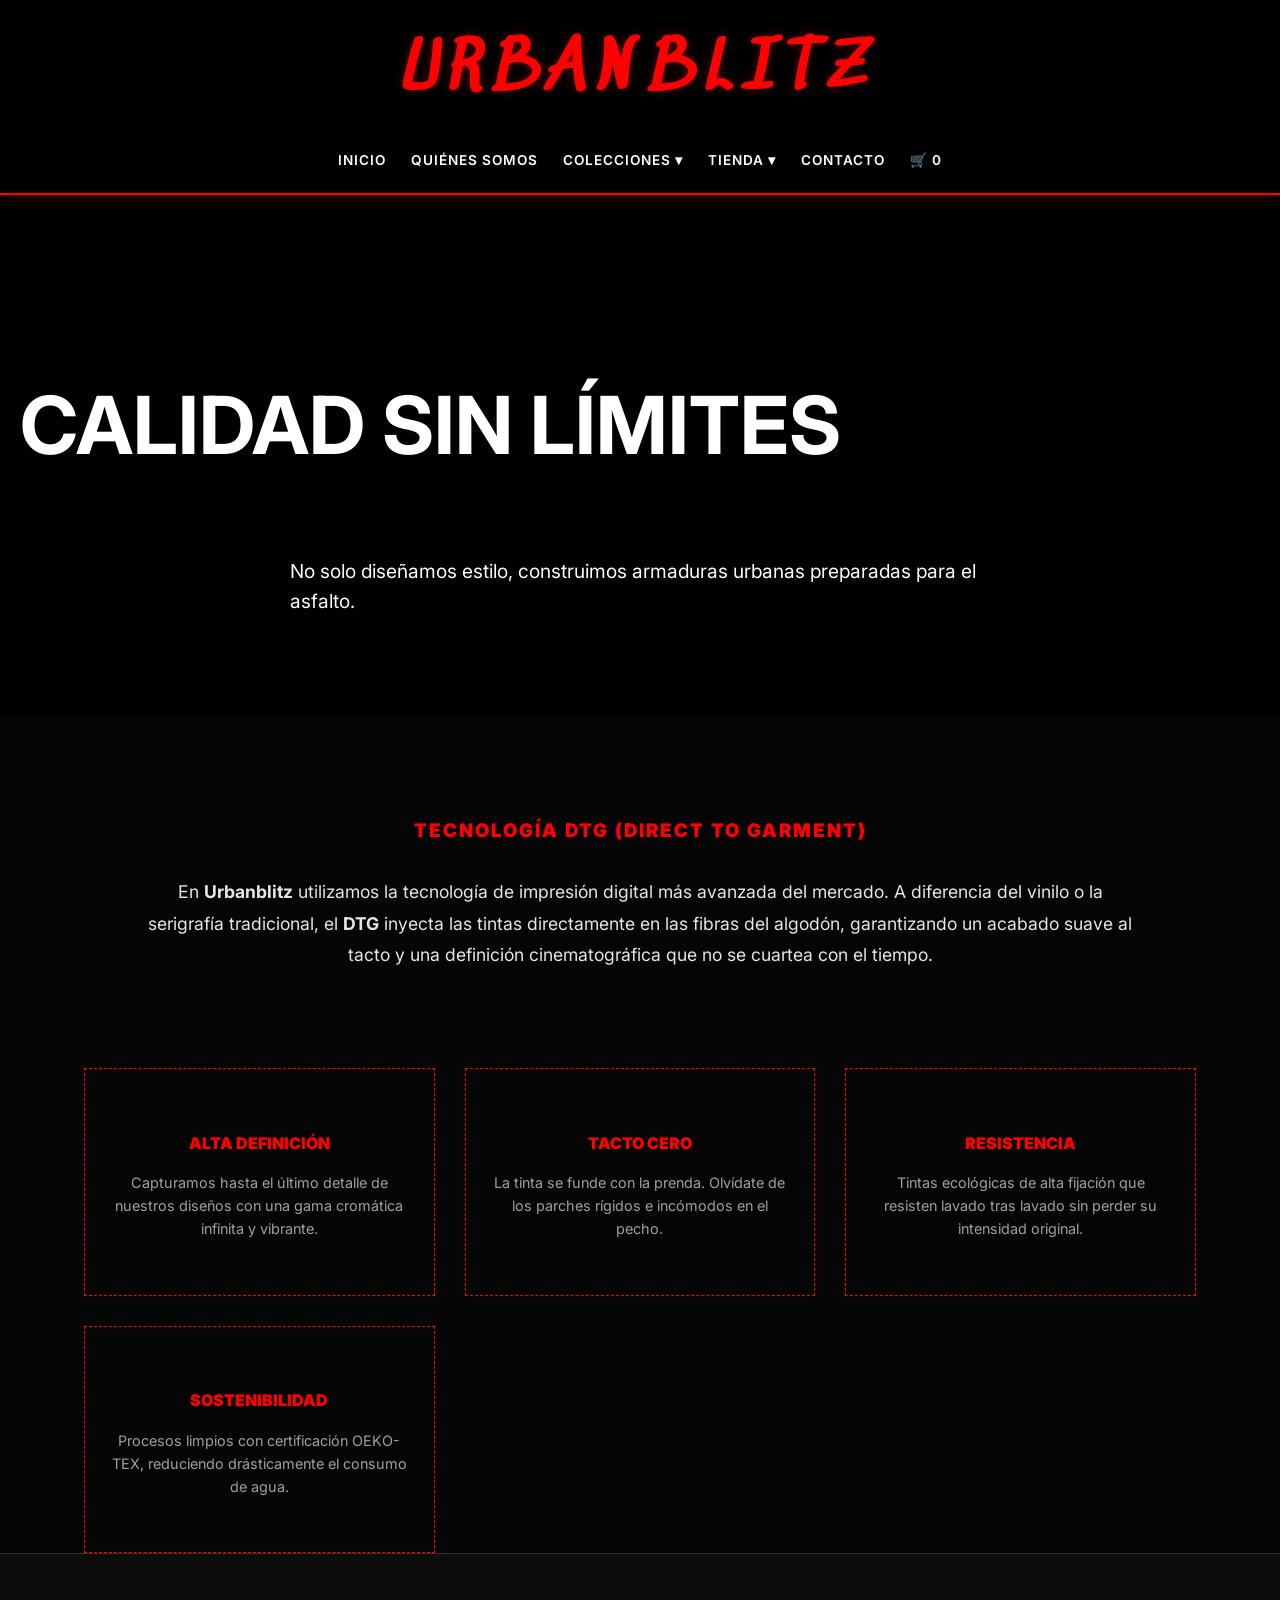
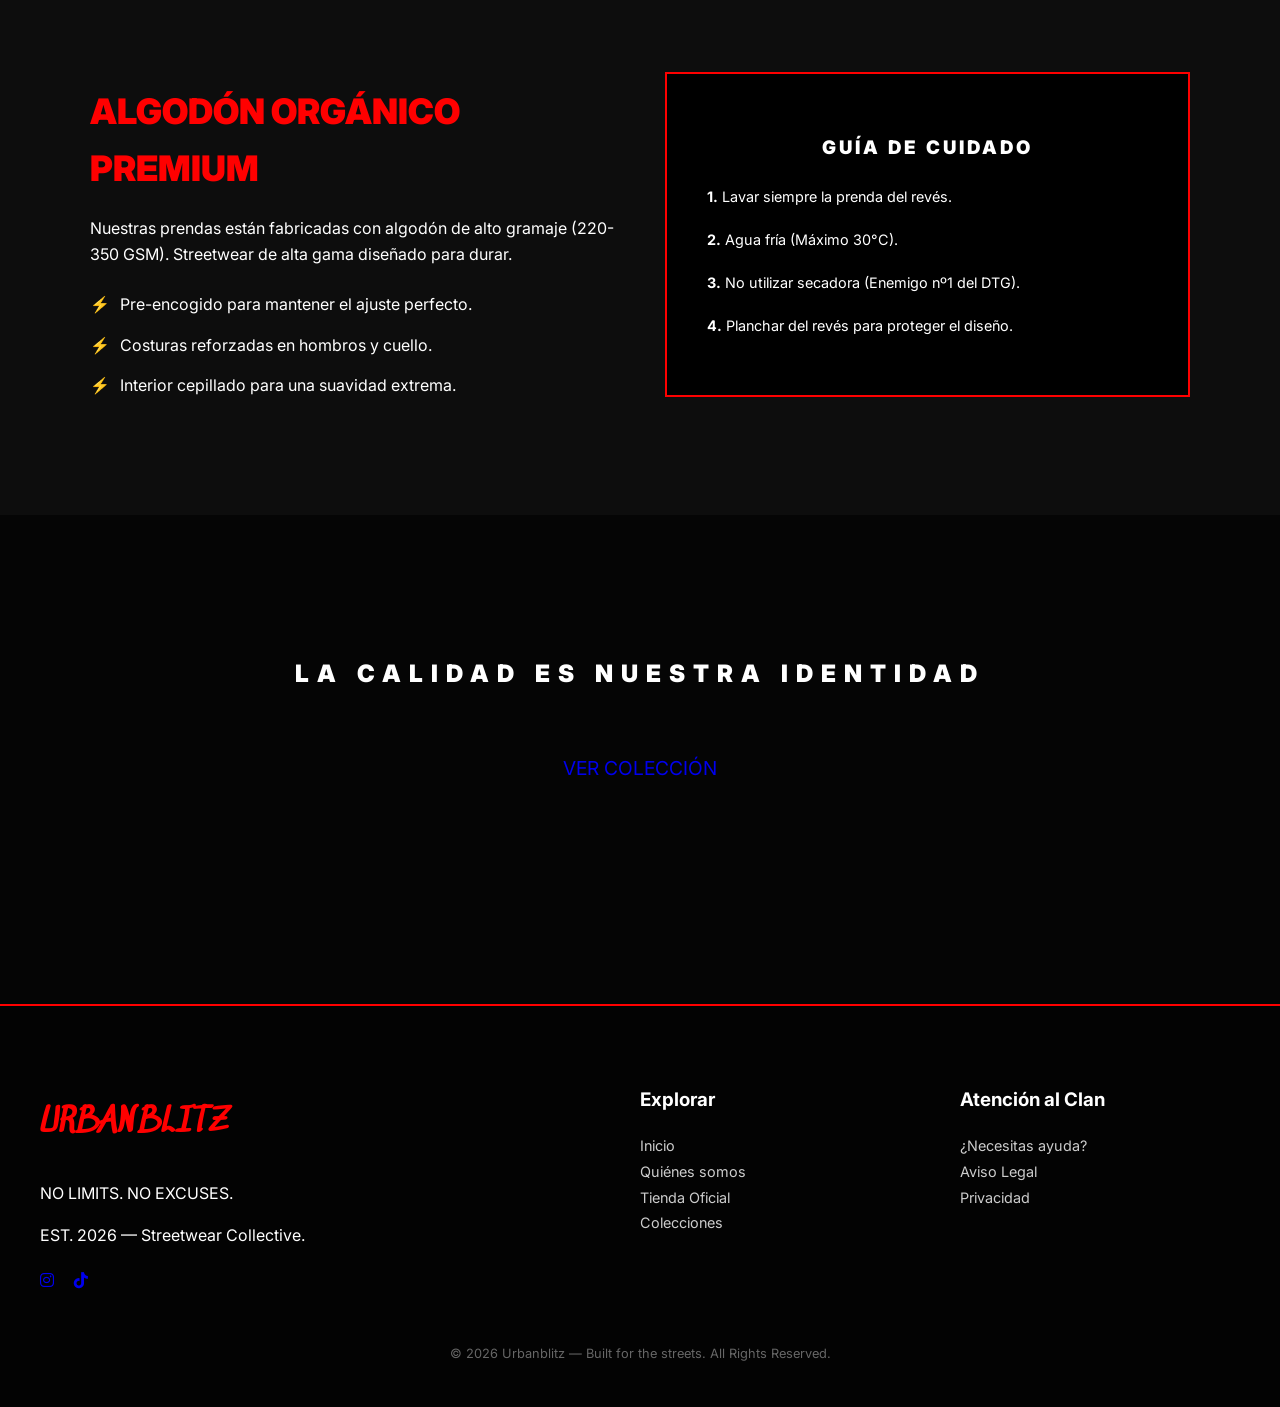
==== calidad.html @ f1d0e475 "first commit" ====
<!DOCTYPE html>
<html lang="es">
<head>
    <meta charset="UTF-8">
    <meta name="viewport" content="width=device-width, initial-scale=1.0">
    <title>Calidad DTG | Urbanblitz</title>
	<link rel="stylesheet" href="https://cdnjs.cloudflare.com/ajax/libs/font-awesome/6.0.0/css/all.min.css">
    <link rel="stylesheet" href="variables.css">
    <link rel="stylesheet" href="style.css">
    <link href="https://fonts.googleapis.com/css2?family=Inter:wght@400;600;900&family=Sedgwick+Ave&display=swap" rel="stylesheet">
</head>

<body>

    <header class="main-header">
        <nav class="nav-container">
            <h1 class="logo">URBANBLITZ</h1>
            <ul class="nav-list">
                <li><a href="index.html">Inicio</a></li>
                <li><a href="historia.html">Quiénes somos</a></li>
                <li class="dropdown">
                    <a href="#">Colecciones ▾</a>
                    <ul class="dropdown-menu">
                        <li><a href="limited-hoodies.html">Sudaderas Edición Limitada</a></li>
                    </ul>
                </li>
                <li class="dropdown">
                    <a href="tienda.html">Tienda ▾</a>
                    <ul class="dropdown-menu">
                        <li><a href="tienda-hombre.html">Hombre</a></li>
                        <li><a href="tienda-mujer.html">Mujer</a></li>
                        <li><a href="tienda-unisex.html">Unisex</a></li>
                    </ul>
                </li>
                <li><a href="contacto.html">Contacto</a></li>
                <li><a href="carrito.html">🛒 <span id="cart-count">0</span></a></li>
            </ul>
        </nav>
    </header>

    <main>
        <section class="shop-header" style="padding: 100px 20px; background: linear-gradient(rgba(0,0,0,0.8), rgba(0,0,0,0.8)), url('img/calidad-bg.jpg') center/cover;">
            <h2 class="section-title" style="font-size: clamp(3rem, 8vw, 5rem);">CALIDAD SIN LÍMITES</h2>
            <p class="info-text" style="font-size: 1.2rem; max-width: 700px; margin: 0 auto;">No solo diseñamos estilo, construimos armaduras urbanas preparadas para el asfalto.</p>
        </section>

        <section class="legal-container" style="padding: 80px 5%; text-align: center; max-width: 1000px; margin: 0 auto;">
            <h3 style="color: var(--rojo-corporativo); font-family: 'Inter', sans-serif; font-weight: 900; letter-spacing: 2px; margin-bottom: 30px; text-transform: uppercase;">Tecnología DTG (Direct to Garment)</h3>
            <p style="font-size: 1.1rem; line-height: 1.8; color: var(--blanco-puro); opacity: 0.9;">
                En <strong>Urbanblitz</strong> utilizamos la tecnología de impresión digital más avanzada del mercado. A diferencia del vinilo o la serigrafía tradicional, el <strong>DTG</strong> inyecta las tintas directamente en las fibras del algodón, garantizando un acabado suave al tacto y una definición cinematográfica que no se cuartea con el tiempo.
            </p>
        </section>

        <section style="padding-bottom: 100px; padding: 0 5%;">
            <div class="product-grid" style="display: grid; grid-template-columns: repeat(auto-fit, minmax(280px, 1fr)); gap: 30px; max-width: 1200px; margin: 0 auto;">
                
                <article class="product-card" style="border: 1px dashed var(--rojo-corporativo); padding: 40px 25px; text-align: center;">
                    <h4 style="color: var(--rojo-corporativo); margin-bottom: 15px; font-weight: 900;">ALTA DEFINICIÓN</h4>
                    <p style="font-size: 0.9rem; color: var(--texto-secundario);">Capturamos hasta el último detalle de nuestros diseños con una gama cromática infinita y vibrante.</p>
                </article>

                <article class="product-card" style="border: 1px dashed var(--rojo-corporativo); padding: 40px 25px; text-align: center;">
                    <h4 style="color: var(--rojo-corporativo); margin-bottom: 15px; font-weight: 900;">TACTO CERO</h4>
                    <p style="font-size: 0.9rem; color: var(--texto-secundario);">La tinta se funde con la prenda. Olvídate de los parches rígidos e incómodos en el pecho.</p>
                </article>

                <article class="product-card" style="border: 1px dashed var(--rojo-corporativo); padding: 40px 25px; text-align: center;">
                    <h4 style="color: var(--rojo-corporativo); margin-bottom: 15px; font-weight: 900;">RESISTENCIA</h4>
                    <p style="font-size: 0.9rem; color: var(--texto-secundario);">Tintas ecológicas de alta fijación que resisten lavado tras lavado sin perder su intensidad original.</p>
                </article>

                <article class="product-card" style="border: 1px dashed var(--rojo-corporativo); padding: 40px 25px; text-align: center;">
                    <h4 style="color: var(--rojo-corporativo); margin-bottom: 15px; font-weight: 900;">SOSTENIBILIDAD</h4>
                    <p style="font-size: 0.9rem; color: var(--texto-secundario);">Procesos limpios con certificación OEKO-TEX, reduciendo drásticamente el consumo de agua.</p>
                </article>

            </div>
        </section>

        <section style="background: var(--negro-tarjeta); padding: 100px 5%; border-top: 1px solid var(--gris-borde-fuerte);">
            <div style="max-width: 1100px; margin: 0 auto; display: grid; grid-template-columns: repeat(auto-fit, minmax(320px, 1fr)); gap: 50px; align-items: center;">
                
                <article>
                    <h2 style="color: var(--rojo-corporativo); font-weight: 900; font-size: 2.2rem; margin-bottom: 20px;">ALGODÓN ORGÁNICO PREMIUM</h2>
                    <p style="margin-bottom: 25px; line-height: 1.6;">Nuestras prendas están fabricadas con algodón de alto gramaje (220-350 GSM). Streetwear de alta gama diseñado para durar.</p>
                    <ul style="list-style: none; padding: 0;">
                        <li style="margin-bottom: 15px; display: flex; align-items: center; gap: 10px;">
                            <span style="color: var(--rojo-corporativo);">⚡</span> Pre-encogido para mantener el ajuste perfecto.
                        </li>
                        <li style="margin-bottom: 15px; display: flex; align-items: center; gap: 10px;">
                            <span style="color: var(--rojo-corporativo);">⚡</span> Costuras reforzadas en hombros y cuello.
                        </li>
                        <li style="margin-bottom: 15px; display: flex; align-items: center; gap: 10px;">
                            <span style="color: var(--rojo-corporativo);">⚡</span> Interior cepillado para una suavidad extrema.
                        </li>
                    </ul>
                </article>

                <aside style="border: 2px solid var(--rojo-corporativo); padding: 40px; background: #000; position: relative;">
                    <h3 style="text-align: center; font-weight: 900; letter-spacing: 3px; margin-bottom: 20px;">GUÍA DE CUIDADO</h3>
                    <div style="font-size: 0.9rem; line-height: 2;">
                        <p><strong>1.</strong> Lavar siempre la prenda del revés.</p>
                        <p><strong>2.</strong> Agua fría (Máximo 30°C).</p>
                        <p><strong>3.</strong> No utilizar secadora (Enemigo nº1 del DTG).</p>
                        <p><strong>4.</strong> Planchar del revés para proteger el diseño.</p>
                    </div>
                </aside>

            </div>
        </section>

        <section style="text-align: center; padding: 120px 20px;">
            <h2 style="letter-spacing: 8px; font-weight: 900; margin-bottom: 40px; text-transform: uppercase;">La calidad es nuestra identidad</h2>
            <a href="tienda.html" class="btn-add-cart" style="display: inline-block; padding: 20px 60px; font-size: 1.2rem; text-decoration: none;">VER COLECCIÓN</a>
        </section>

    </main>

    <footer class="main-footer">
    <section class="footer-container">
        <article class="footer-brand">
            <h3 class="logo-footer">URBANBLITZ</h3>
            <p class="slogan">NO LIMITS. NO EXCUSES.</p>
            <p class="est-date">EST. 2026 — Streetwear Collective.</p>
            
            <div class="footer-socials">
                <a href="https://www.instagram.com/urbanblitz.shop2026?utm_source=ig_web_button_share_sheet&igsh=ZDNlZDc0MzIxNw==" target="_blank" aria-label="Instagram">
                    <i class="fa-brands fa-instagram"></i>
                </a>
                <a href="https://www.tiktok.com/@urbanblitz.shop?is_from_webapp=1&sender_device=pc" target="_blank" aria-label="TikTok">
                    <i class="fa-brands fa-tiktok"></i>
                </a>
            </div>
        </article>

        <nav class="footer-nav">
            <h3 class="footer-title">Explorar</h3>
            <ul class="footer-list">
                <li><a href="index.html">Inicio</a></li>
                <li><a href="historia.html">Quiénes somos</a></li>
                <li><a href="tienda.html">Tienda Oficial</a></li>
                <li><a href="colecciones.html">Colecciones</a></li>
            </ul>
        </nav>

        <nav class="footer-support">
            <h3 class="footer-title">Atención al Clan</h3>
            <ul class="footer-list">
                <li><a href="contacto.html" class="highlight-link">¿Necesitas ayuda?</a></li>
                <li><a href="aviso-legal.html">Aviso Legal</a></li>
                <li><a href="politica-privacidad.html">Privacidad</a></li>
            </ul>
        </nav>
    </section>

    <section class="footer-legal">
        <p>© 2026 Urbanblitz — Built for the streets. All Rights Reserved.</p>
    </section>
</footer>

    <script src="main.js"></script>

</body>
</html>
---- variables.css ----
/* ==========================================================================
   VARIABLES DE ESTILO - URBANBLITZ (OFFICIAL)
   ========================================================================== */
:root {
    /* ROJOS */
    --rojo-corporativo: #ff0000;
    --rojo-hover: #cc0000;
    --rojo-oscuro: #660000;
    --rojo-transparente: rgba(255, 0, 0, 0.1); 

    /* NEGROS */
    --negro-fondo: #050505;
    --negro-tarjeta: #0d0d0d;
    --negro-menu: #000000;
    --negro-footer: #030303;

    /* GRISES */
    --gris-borde: #1a1a1a;
    --gris-borde-fuerte: #333333;
    
    /* TEXTO */
    --blanco-puro: #ffffff;
    --texto-secundario: #a0a0a0;
    --texto-deshabilitado: #444444;
    
    /* EFECTOS DE LUZ (GLOW) */
    --glow-neon-hero: 0 0 5px #fff, 0 0 10px #fff, 0 0 20px var(--rojo-corporativo), 0 0 40px var(--rojo-corporativo), 0 0 80px var(--rojo-corporativo);
    --glow-rojo: 0 0 20px rgba(255, 0, 0, 0.6);
    --glow-suave: 0 0 15px rgba(255, 0, 0, 0.3);
    --glow-texto: 0 0 8px rgba(255, 0, 0, 0.5);
    --glow-boton: 0 0 15px rgba(255, 0, 0, 0.5);

    /* TIPOGRAFÍAS */
    --fuente-logo: 'Sedgwick Ave', cursive;
    --fuente-texto: 'Inter', sans-serif;
    
    /* DINÁMICA Y ESTRUCTURA */
    --transicion: all 0.25s cubic-bezier(0.25, 0.46, 0.45, 0.94);
    --sombra-solida: 4px 4px 0px var(--rojo-oscuro);
    --espacio-seccion: 100px;
    --max-width: 1200px;
}
---- style.css ----
/* ==========================================================================
    URBANBLITZ - STYLE.CSS (VERSIÓN INTEGRAL DEFINITIVA - VIDEO READY)
    ========================================================================== */

/* RESET Y FONDO GLOBAL */
body { 
    margin: 0; 
    font-family: var(--fuente-texto); 
    background-color: var(--negro-fondo) !important;
    color: var(--blanco-puro); 
    overflow-x: hidden; 
    line-height: 1.6; 
}

a { 
    text-decoration: none; 
    transition: var(--transicion); 
}

/* ==========================================================================
    HEADER & NAVEGACIÓN
    ========================================================================== */
.main-header { 
    background-color: var(--negro-menu);
    padding: 20px 0; 
    border-bottom: 2px solid var(--rojo-corporativo);
    box-shadow: var(--glow-suave);
    z-index: 10000; 
    position: sticky;
    top: 0;
}

.nav-container {
    max-width: var(--max-width);
    margin: 0 auto;
    display: flex;
    flex-direction: column;
    align-items: center;
    gap: 15px;
    position: relative;
    padding: 0 20px;
}

.logo { 
    font-family: var(--fuente-logo); 
    font-size: clamp(2.2rem, 8vw, 4rem); 
    margin: 0; 
    color: var(--rojo-corporativo); 
    text-transform: uppercase; 
    letter-spacing: 10px;
    filter: drop-shadow(0 0 5px rgba(255, 0, 0, 0.3));
}

/* BOTÓN MENÚ MÓVIL (Oculto en PC) */
.menu-toggle {
    display: none;
    background: none;
    border: none;
    color: var(--blanco-puro);
    font-size: 1.5rem;
    cursor: pointer;
    position: absolute;
    right: 20px;
    top: 50%;
    transform: translateY(-50%);
}

.nav-list { 
    display: flex; 
    justify-content: center; 
    gap: 25px; 
    list-style: none; 
    padding: 0;
    margin: 10px 0 0 0;
}

.nav-list li a { 
    font-weight: 600; 
    text-transform: uppercase; 
    font-size: 0.85rem; 
    color: var(--blanco-puro);
    letter-spacing: 1px;
}

.nav-list li a:hover, .nav-list li a.active { color: var(--rojo-corporativo); }

/* DROPDOWN */
.dropdown { position: relative; }
.dropdown-menu { 
    display: none; 
    position: absolute; 
    background: var(--negro-menu); 
    min-width: 200px; 
    top: 100%; 
    left: 50%;
    transform: translateX(-50%);
    border: 1px solid var(--rojo-corporativo); 
    list-style: none; 
    padding: 10px 0; 
    z-index: 10001;
}
.dropdown:hover .dropdown-menu { display: block; }
.dropdown-menu li a { padding: 10px 20px; display: block; text-align: center; font-size: 0.75rem;}

/* ==========================================================================
    HERO & CARRUSEL
    ========================================================================== */
.hero {
    position: relative;
    height: 100vh;
    width: 100%;
    display: flex;
    align-items: center;
    justify-content: center;
    text-align: center;
    overflow: hidden;
    background-color: #000;
}

.hero-bg-video {
    position: absolute;
    top: 0;
    left: 0;
    width: 100%;
    height: 100%;
    object-fit: cover; 
    z-index: 1;
    filter: brightness(0.4); 
}

.hero-content {
    position: relative;
    z-index: 2;
    padding: 0 20px;
}

.slogan-hero {
    font-size: clamp(2.5rem, 6vw, 4.5rem);
    color: #ffffff;
    font-weight: 900;
    text-transform: uppercase;
    text-shadow: 0 0 15px var(--rojo-corporativo), 0 0 30px var(--rojo-corporativo);
    margin-bottom: 20px;
}

.btn-add-cart-hero {
    display: inline-block;
    background-color: var(--rojo-corporativo);
    color: var(--blanco-puro);
    padding: 15px 45px; 
    font-weight: 900;
    text-transform: uppercase;
    box-shadow: var(--glow-boton);
}

.new-drops-carousel {
    padding: 60px 0;
    background: #000;
    overflow: hidden;
    border-top: 1px solid var(--gris-borde);
}

.carousel-track {
    display: flex;
    width: calc(300px * 10); 
    animation: scroll-infinito 25s linear infinite;
}

.carousel-track img {
    width: 280px;
    height: 380px;
    object-fit: cover;
    margin: 0 15px;
    border: 1px solid #222;
}

@keyframes scroll-infinito {
    0% { transform: translateX(0); }
    100% { transform: translateX(calc(-310px * 4)); }
}

/* ==========================================================================
    GRID DE PRODUCTOS Y CATEGORÍAS
    ========================================================================== */
.titulo-categorias-red {
    color: var(--rojo-corporativo);
    font-size: clamp(2rem, 7vw, 4.5rem);
    font-weight: 900;
    text-align: center;
    margin: 60px 0 30px;
    letter-spacing: 5px;
}

.categorias-grid-3, .product-grid, .category-grid {
    display: grid;
    grid-template-columns: repeat(3, 1fr);
    gap: 30px;
    max-width: var(--max-width);
    margin: 0 auto 100px;
    padding: 0 20px;
}

.categoria-card-new, .product-card-urban, .category-card {
    background: var(--negro-tarjeta);
    border: 1px solid var(--gris-borde);
    display: flex;
    flex-direction: column;
    position: relative;
    height: 100%; 
}

.product-image { position: relative; width: 100%; }

.categoria-card-new img, .product-image img, .category-img {
    width: 100%;
    height: 450px;
    object-fit: cover;
    display: block;
}

.info-card-content, .product-info-box {
    padding: 25px;
    text-align: center;
    flex-grow: 1;
    display: flex;
    flex-direction: column;
}

.product-name-urban { 
    color: #fff; 
    font-size: clamp(1.2rem, 4vw, 1.6rem); 
    font-weight: 900; 
    text-transform: uppercase;
    margin-bottom: 10px;
}

.drop-label { 
    position: absolute !important;
    top: 15px;
    left: 15px;
    background: var(--rojo-corporativo);
    padding: 5px 12px;
    font-weight: 900;
    font-size: 0.7rem;
    z-index: 10;
}

.btn-rojo-urban, .btn-urban {
    background-color: var(--rojo-corporativo) !important;
    color: #fff !important;
    padding: 12px;
    font-weight: 900;
    text-transform: uppercase;
    width: 100%;
    border: none;
}

/* ==========================================================================
    RESPONSIVO (MÓVIL Y TABLET)
    ========================================================================== */
@media (max-width: 950px) {
    /* HEADER MÓVIL */
    .nav-container { flex-direction: row; justify-content: space-between; padding: 10px 20px; }
    .logo { font-size: 1.8rem; letter-spacing: 5px; }
    .menu-toggle { display: block; }

    .nav-list {
        display: none; /* Oculto por defecto */
        position: absolute;
        top: 100%;
        left: 0;
        width: 100%;
        background: var(--negro-menu);
        flex-direction: column;
        gap: 0;
        border-bottom: 2px solid var(--rojo-corporativo);
    }

    .nav-list.active { display: flex; }

    .nav-list li { width: 100%; text-align: center; border-bottom: 1px solid #222; }
    .nav-list li a { display: block; padding: 15px; font-size: 1rem; }

    /* DROPWDOWN MÓVIL */
    .dropdown-menu { 
        position: static; 
        transform: none; 
        width: 100%; 
        background: #111; 
        border: none;
    }
    .dropdown:hover .dropdown-menu { display: block; }

    /* GRIDS A 1 COLUMNA */
    .categorias-grid-3, .product-grid, .category-grid { 
        grid-template-columns: 1fr; 
        gap: 40px;
    }

    .categoria-card-new img, .product-image img { height: 400px; }

    /* FOOTER */
    .footer-container { grid-template-columns: 1fr; text-align: center; }
    .footer-socials { justify-content: center; }
}

@media (max-width: 480px) {
    .logo { font-size: 1.5rem; letter-spacing: 3px; }
    .slogan-hero { font-size: 2rem; }
    .btn-add-cart-hero { padding: 12px 30px; font-size: 0.8rem; }
}

/* FOOTER BASE */
.main-footer { background: var(--negro-footer); border-top: 2px solid var(--rojo-corporativo); padding: 60px 20px 30px; margin-top: 80px; }
.footer-container { max-width: var(--max-width); margin: 0 auto; display: grid; grid-template-columns: 2fr 1fr 1fr; gap: 40px; }
.logo-footer { font-family: var(--fuente-logo); color: var(--rojo-corporativo); font-size: 2rem; }
.footer-socials { display: flex; gap: 20px; margin-top: 20px; }
.footer-list { list-style: none; padding: 0; }
.footer-list li a { color: #ccc; font-size: 0.9rem; }
.footer-legal { text-align: center; margin-top: 50px; color: #666; font-size: 0.8rem; }
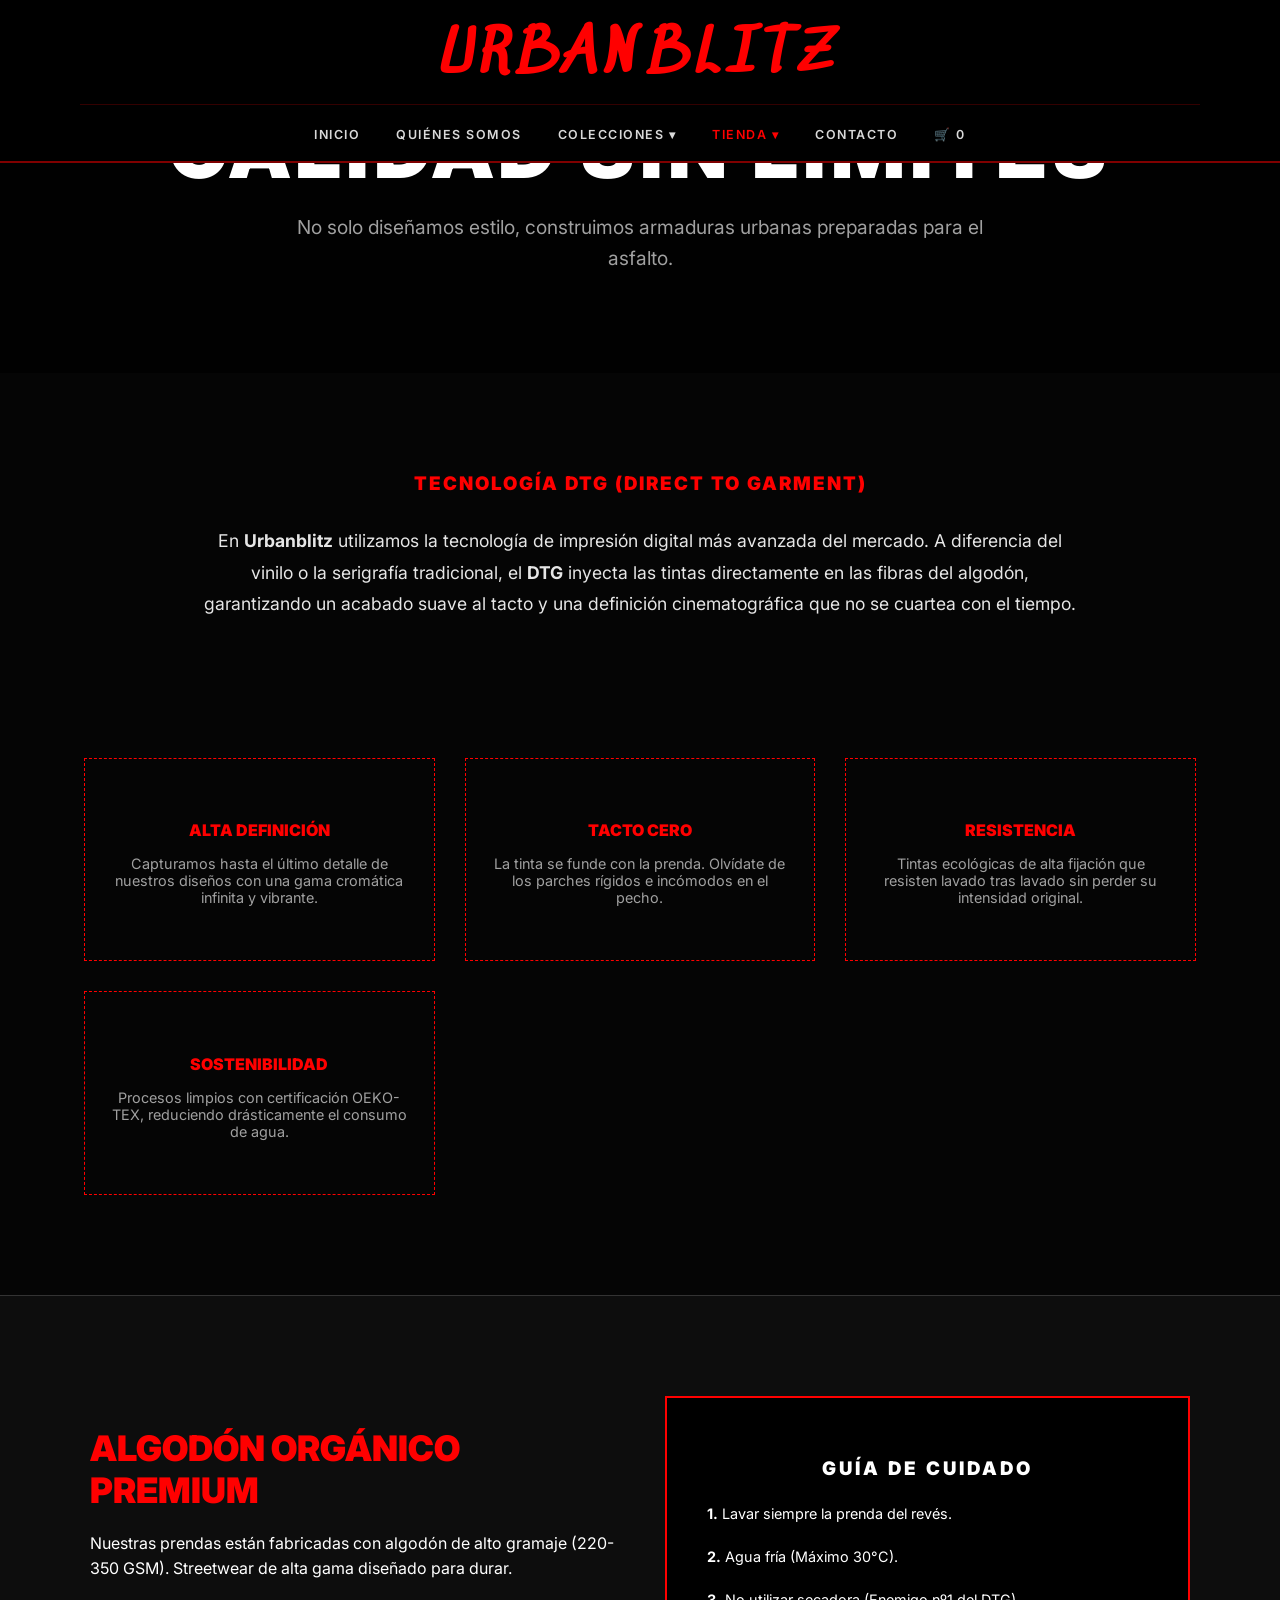
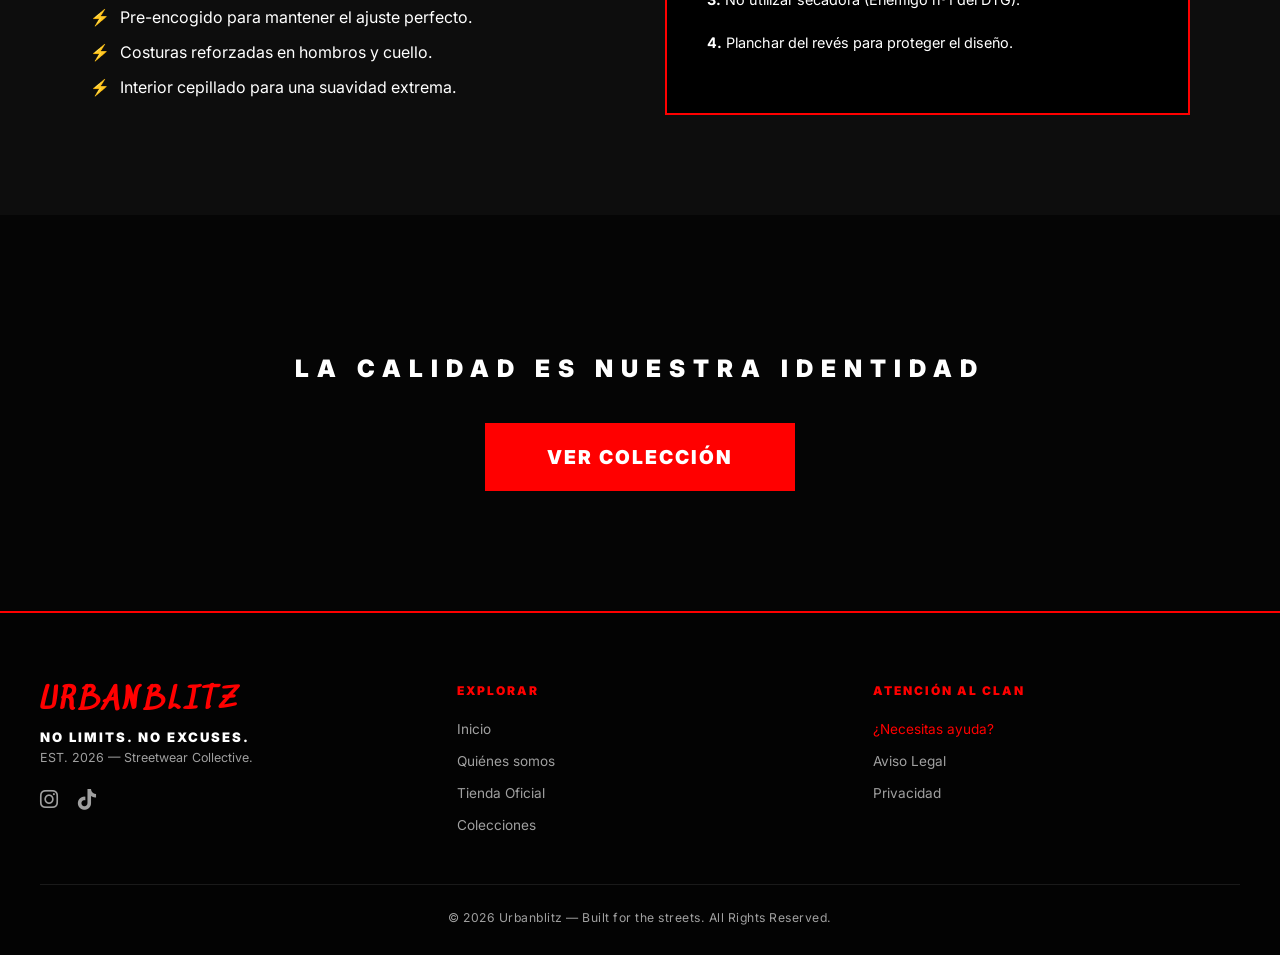
==== commit ca4d3c0c: "Logo de Urban" ====
--- a/calidad.html
+++ b/calidad.html
@@ -13,31 +13,37 @@
 <body>
 
     <header class="main-header">
-        <nav class="nav-container">
-            <h1 class="logo">URBANBLITZ</h1>
-            <ul class="nav-list">
-                <li><a href="index.html">Inicio</a></li>
-                <li><a href="historia.html">Quiénes somos</a></li>
-                <li class="dropdown">
-                    <a href="#">Colecciones ▾</a>
-                    <ul class="dropdown-menu">
-                        <li><a href="limited-hoodies.html">Sudaderas Edición Limitada</a></li>
-                    </ul>
-                </li>
-                <li class="dropdown">
-                    <a href="tienda.html">Tienda ▾</a>
-                    <ul class="dropdown-menu">
-                        <li><a href="tienda-hombre.html">Hombre</a></li>
-                        <li><a href="tienda-mujer.html">Mujer</a></li>
-                        <li><a href="tienda-unisex.html">Unisex</a></li>
-                    </ul>
-                </li>
-                <li><a href="contacto.html">Contacto</a></li>
-                <li><a href="carrito.html">🛒 <span id="cart-count">0</span></a></li>
-            </ul>
-        </nav>
-    </header>
+    <nav class="nav-container">
+        <button class="menu-toggle" id="mobile-menu-btn">
+            <i class="fa-solid fa-bars"></i>
+        </button>
 
+        <h1 class="logo">
+    <img src="img/logo-icon.png" alt="" class="logo-icon">
+    URBANBLITZ
+</h1>
+        
+        <ul class="nav-list" id="nav-list">
+            <li><a href="index.html">Inicio</a></li>
+            <li><a href="historia.html">Quiénes somos</a></li>
+            <li class="dropdown">
+                <a href="colecciones.html">Colecciones ▾</a>
+                <ul class="dropdown-menu">
+                    <li><a href="limited-hoodies.html">Limited Edition</a></li>
+                </ul>
+            </li>
+            <li class="dropdown">
+                <a href="tienda.html" class="active">Tienda ▾</a>
+                <ul class="dropdown-menu">
+                    <li><a href="tienda-hombre.html">Hombre</a></li>
+                    <li><a href="tienda-mujer.html">Mujer</a></li>
+                </ul>
+            </li>
+            <li><a href="contacto.html">Contacto</a></li>
+            <li><a href="carrito.html">🛒 <span id="cart-count">0</span></a></li>
+        </ul>
+    </nav>
+</header>
     <main>
         <section class="shop-header" style="padding: 100px 20px; background: linear-gradient(rgba(0,0,0,0.8), rgba(0,0,0,0.8)), url('img/calidad-bg.jpg') center/cover;">
             <h2 class="section-title" style="font-size: clamp(3rem, 8vw, 5rem);">CALIDAD SIN LÍMITES</h2>
--- a/style.css
+++ b/style.css
@@ -1,110 +1,178 @@
 /* ==========================================================================
-    URBANBLITZ - STYLE.CSS (VERSIÓN INTEGRAL DEFINITIVA - VIDEO READY)
-    ========================================================================== */
-
-/* RESET Y FONDO GLOBAL */
-body { 
-    margin: 0; 
-    font-family: var(--fuente-texto); 
-    background-color: var(--negro-fondo) !important;
-    color: var(--blanco-puro); 
-    overflow-x: hidden; 
-    line-height: 1.6; 
-}
-
-a { 
-    text-decoration: none; 
-    transition: var(--transicion); 
-}
-
-/* ==========================================================================
-    HEADER & NAVEGACIÓN
-    ========================================================================== */
-.main-header { 
+   URBANBLITZ - STYLE.CSS DEFINITIVO
+   ========================================================================== */
+
+/* -------------------------------------------------------------------------
+   1. RESET Y BASE
+   ------------------------------------------------------------------------- */
+*, *::before, *::after {
+    box-sizing: border-box;
+}
+
+body {
+    margin: 0;
+    font-family: var(--fuente-texto);
+    background-color: var(--negro-fondo);
+    color: var(--blanco-puro);
+    overflow-x: hidden;
+}
+
+a {
+    text-decoration: none;
+    transition: 0.3s ease;
+    color: inherit;
+}
+
+img {
+    display: block;
+    max-width: 100%;
+}
+
+/* -------------------------------------------------------------------------
+   2. HEADER Y NAVEGACIÓN
+   ------------------------------------------------------------------------- */
+.main-header {
     background-color: var(--negro-menu);
-    padding: 20px 0; 
-    border-bottom: 2px solid var(--rojo-corporativo);
-    box-shadow: var(--glow-suave);
-    z-index: 10000; 
-    position: sticky;
+    padding: 28px 0 0;
+    border-bottom: 2px solid rgba(255, 0, 0, 0.5);
+    position: fixed;
     top: 0;
-}
-
+    width: 100%;
+    z-index: 10000;
+}
+
+/* Contenedor principal: columna centrada */
 .nav-container {
     max-width: var(--max-width);
     margin: 0 auto;
     display: flex;
     flex-direction: column;
     align-items: center;
-    gap: 15px;
+    padding: 0 40px;
     position: relative;
-    padding: 0 20px;
-}
-
-.logo { 
-    font-family: var(--fuente-logo); 
-    font-size: clamp(2.2rem, 8vw, 4rem); 
-    margin: 0; 
-    color: var(--rojo-corporativo); 
-    text-transform: uppercase; 
-    letter-spacing: 10px;
-    filter: drop-shadow(0 0 5px rgba(255, 0, 0, 0.3));
-}
-
-/* BOTÓN MENÚ MÓVIL (Oculto en PC) */
+}
+
+/* Logo grande centrado arriba */
+.logo {
+    font-family: var(--fuente-logo);
+    font-size: 3.6rem;
+    color: var(--rojo-corporativo);
+    text-transform: uppercase;
+    letter-spacing: 6px;
+    margin: 0 0 18px;
+    font-weight: 900;
+    line-height: 1;
+    text-align: center;
+}
+
+/* Menú centrado debajo del logo */
+.nav-list {
+    display: flex;
+    gap: 36px;
+    list-style: none;
+    padding: 18px 0;
+    margin: 0;
+    align-items: center;
+    border-top: 1px solid rgba(255, 0, 0, 0.2);
+    width: 100%;
+    justify-content: center;
+}
+
+.nav-list li a {
+    font-weight: 600;
+    text-transform: uppercase;
+    font-size: 0.78rem;
+    color: var(--blanco-puro);
+    letter-spacing: 1.5px;
+    opacity: 0.85;
+    transition: color 0.3s, opacity 0.3s;
+    white-space: nowrap;
+}
+
+.nav-list li a:hover,
+.nav-list li a.active {
+    color: var(--rojo-corporativo);
+    opacity: 1;
+}
+
+/* Boton hamburguesa — solo en movil */
 .menu-toggle {
     display: none;
-    background: none;
+    background: transparent;
     border: none;
     color: var(--blanco-puro);
     font-size: 1.5rem;
     cursor: pointer;
+    padding: 4px 8px;
     position: absolute;
     right: 20px;
-    top: 50%;
-    transform: translateY(-50%);
-}
-
-.nav-list { 
-    display: flex; 
-    justify-content: center; 
-    gap: 25px; 
-    list-style: none; 
-    padding: 0;
-    margin: 10px 0 0 0;
-}
-
-.nav-list li a { 
-    font-weight: 600; 
-    text-transform: uppercase; 
-    font-size: 0.85rem; 
-    color: var(--blanco-puro);
-    letter-spacing: 1px;
-}
-
-.nav-list li a:hover, .nav-list li a.active { color: var(--rojo-corporativo); }
-
-/* DROPDOWN */
-.dropdown { position: relative; }
-.dropdown-menu { 
-    display: none; 
-    position: absolute; 
-    background: var(--negro-menu); 
-    min-width: 200px; 
-    top: 100%; 
+    top: 10px;
+    z-index: 10001;
+}
+
+/* -------------------------------------------------------------------------
+   3. DROPDOWN
+   ------------------------------------------------------------------------- */
+.dropdown {
+    position: relative;
+}
+
+.dropdown-menu {
+    display: none;
+    position: absolute;
+    top: 100%;
     left: 50%;
     transform: translateX(-50%);
-    border: 1px solid var(--rojo-corporativo); 
-    list-style: none; 
-    padding: 10px 0; 
-    z-index: 10001;
-}
-.dropdown:hover .dropdown-menu { display: block; }
-.dropdown-menu li a { padding: 10px 20px; display: block; text-align: center; font-size: 0.75rem;}
-
-/* ==========================================================================
-    HERO & CARRUSEL
-    ========================================================================== */
+    background: var(--negro-menu);
+    border: 1px solid rgba(255, 0, 0, 0.25);
+    border-top: 2px solid var(--rojo-corporativo);
+    list-style: none;
+    padding: 8px 0;
+    margin: 0;
+    min-width: 180px;
+    z-index: 9999;
+    /* Puente invisible para que el raton no pierda el hover */
+    padding-top: 20px;
+    margin-top: -14px;
+}
+
+/* Bloque transparente encima del menu que rellena el hueco */
+.dropdown-menu::before {
+    content: '';
+    display: block;
+    position: absolute;
+    top: 0;
+    left: 0;
+    width: 100%;
+    height: 20px;
+    background: transparent;
+}
+
+.dropdown:hover .dropdown-menu {
+    display: block;
+}
+
+.dropdown-menu li a {
+    display: block;
+    padding: 10px 22px;
+    font-size: 0.75rem;
+    font-weight: 600;
+    letter-spacing: 1px;
+    text-transform: uppercase;
+    color: var(--blanco-puro);
+    opacity: 0.85;
+    transition: color 0.2s, background 0.2s, opacity 0.2s;
+}
+
+.dropdown-menu li a:hover {
+    color: var(--rojo-corporativo);
+    background: rgba(255, 0, 0, 0.06);
+    opacity: 1;
+}
+
+/* -------------------------------------------------------------------------
+   4. HERO (pagina de inicio)
+   ------------------------------------------------------------------------- */
 .hero {
     position: relative;
     height: 100vh;
@@ -112,7 +180,6 @@
     display: flex;
     align-items: center;
     justify-content: center;
-    text-align: center;
     overflow: hidden;
     background-color: #000;
 }
@@ -123,198 +190,593 @@
     left: 0;
     width: 100%;
     height: 100%;
-    object-fit: cover; 
+    object-fit: cover;
     z-index: 1;
-    filter: brightness(0.4); 
+    filter: brightness(0.4);
 }
 
 .hero-content {
     position: relative;
     z-index: 2;
+    text-align: center;
+    width: 100%;
     padding: 0 20px;
 }
 
 .slogan-hero {
-    font-size: clamp(2.5rem, 6vw, 4.5rem);
+    font-size: clamp(2.8rem, 7vw, 5.5rem);
     color: #ffffff;
-    font-weight: 900;
-    text-transform: uppercase;
-    text-shadow: 0 0 15px var(--rojo-corporativo), 0 0 30px var(--rojo-corporativo);
-    margin-bottom: 20px;
+    text-transform: uppercase;
+    font-weight: 900;
+    line-height: 1.1;
+    margin: 0 0 20px;
+    text-shadow: 0 0 20px var(--rojo-corporativo), 0 0 40px var(--rojo-corporativo);
+    display: block;
+}
+
+.hero-content p {
+    font-size: 1.3rem;
+    color: var(--blanco-puro);
+    opacity: 0.85;
+    margin: 0 0 30px;
+    letter-spacing: 0.5px;
+}
+
+/* Titulo interior de tienda.html */
+.hero-title {
+    font-size: clamp(2rem, 6vw, 4rem);
+    font-weight: 900;
+    text-transform: uppercase;
+    letter-spacing: 6px;
+    color: var(--blanco-puro);
+    margin: 0 0 15px;
 }
 
 .btn-add-cart-hero {
     display: inline-block;
     background-color: var(--rojo-corporativo);
-    color: var(--blanco-puro);
-    padding: 15px 45px; 
-    font-weight: 900;
-    text-transform: uppercase;
-    box-shadow: var(--glow-boton);
-}
-
+    color: #ffffff;
+    padding: 16px 40px;
+    font-weight: 900;
+    font-size: 0.85rem;
+    text-transform: uppercase;
+    letter-spacing: 2px;
+    text-decoration: none;
+    border: 2px solid var(--rojo-corporativo);
+    transition: background 0.3s, color 0.3s;
+    margin-top: 10px;
+}
+
+.btn-add-cart-hero:hover {
+    background-color: transparent;
+    color: var(--rojo-corporativo);
+}
+
+/* -------------------------------------------------------------------------
+   5. CARRUSEL "PROXIMAMENTE" (index.html)
+   ------------------------------------------------------------------------- */
 .new-drops-carousel {
-    padding: 60px 0;
-    background: #000;
     overflow: hidden;
+    background: var(--negro-tarjeta);
     border-top: 1px solid var(--gris-borde);
+    border-bottom: 1px solid var(--gris-borde);
+    padding: 25px 0;
+    /* Mascara de fundido en los bordes para efecto infinito limpio */
+    -webkit-mask-image: linear-gradient(to right, transparent 0%, black 8%, black 92%, transparent 100%);
+    mask-image: linear-gradient(to right, transparent 0%, black 8%, black 92%, transparent 100%);
+}
+
+.carousel-header {
+    text-align: center;
+    margin-bottom: 22px;
+}
+
+.texto-proximamente-red {
+    color: var(--rojo-corporativo);
+    font-size: 1.8rem;
+    font-weight: 900;
+    letter-spacing: 5px;
+    text-transform: uppercase;
+    margin: 0;
 }
 
 .carousel-track {
     display: flex;
-    width: calc(300px * 10); 
-    animation: scroll-infinito 25s linear infinite;
+    gap: 20px;
+    /* La animacion mueve exactamente el 50% (los 6 originales),
+       de forma que cuando llega al final vuelve al inicio sin salto */
+    animation: scrollCarousel 18s linear infinite;
+    width: max-content;
+    margin: 0;
+    padding: 0;
+}
+
+/* Pausa al pasar el raton por encima */
+.new-drops-carousel:hover .carousel-track {
+    animation-play-state: paused;
 }
 
 .carousel-track img {
-    width: 280px;
-    height: 380px;
+    height: 260px;
+    width: 260px;
     object-fit: cover;
-    margin: 0 15px;
-    border: 1px solid #222;
-}
-
-@keyframes scroll-infinito {
-    0% { transform: translateX(0); }
-    100% { transform: translateX(calc(-310px * 4)); }
-}
-
-/* ==========================================================================
-    GRID DE PRODUCTOS Y CATEGORÍAS
-    ========================================================================== */
+    filter: brightness(0.75);
+    flex-shrink: 0;
+    transition: filter 0.3s, transform 0.3s;
+}
+
+.carousel-track img:hover {
+    filter: brightness(1);
+    transform: scale(1.03);
+}
+
+@keyframes scrollCarousel {
+    0%   { transform: translateX(0); }
+    100% { transform: translateX(-50%); }
+}
+
+/* -------------------------------------------------------------------------
+   6. SECCION "DESCUBRE EL CLAN" — TARJETAS DE CATEGORIA
+   ------------------------------------------------------------------------- */
+.categorias-home {
+    padding-bottom: 80px;
+}
+
 .titulo-categorias-red {
     color: var(--rojo-corporativo);
-    font-size: clamp(2rem, 7vw, 4.5rem);
-    font-weight: 900;
-    text-align: center;
-    margin: 60px 0 30px;
+    font-size: 1.8rem;
+    font-weight: 900;
+    text-align: center;
+    margin: 100px 0 50px;
+    text-transform: uppercase;
     letter-spacing: 5px;
 }
 
-.categorias-grid-3, .product-grid, .category-grid {
+.categorias-grid-3 {
     display: grid;
     grid-template-columns: repeat(3, 1fr);
     gap: 30px;
     max-width: var(--max-width);
-    margin: 0 auto 100px;
+    margin: 0 auto;
     padding: 0 20px;
 }
 
-.categoria-card-new, .product-card-urban, .category-card {
+/* Tarjeta de categoria */
+.categoria-card-new {
     background: var(--negro-tarjeta);
     border: 1px solid var(--gris-borde);
+    overflow: hidden;
     display: flex;
     flex-direction: column;
-    position: relative;
-    height: 100%; 
-}
-
-.product-image { position: relative; width: 100%; }
-
-.categoria-card-new img, .product-image img, .category-img {
+    transition: transform 0.3s ease, border-color 0.3s ease;
+}
+
+.categoria-card-new:hover {
+    transform: translateY(-5px);
+    border-color: var(--rojo-corporativo);
+}
+
+.categoria-card-new > img {
     width: 100%;
-    height: 450px;
+    height: 420px;
     object-fit: cover;
     display: block;
-}
-
-.info-card-content, .product-info-box {
-    padding: 25px;
-    text-align: center;
-    flex-grow: 1;
+    transition: transform 0.4s ease, filter 0.3s;
+}
+
+.categoria-card-new:hover > img {
+    filter: brightness(1.05);
+    transform: scale(1.06);
+}
+
+/* Bloque de texto + boton dentro de la tarjeta de categoria */
+.categoria-card-new .info-card-content {
+    padding: 28px 22px 32px;
     display: flex;
     flex-direction: column;
-}
-
-.product-name-urban { 
-    color: #fff; 
-    font-size: clamp(1.2rem, 4vw, 1.6rem); 
-    font-weight: 900; 
-    text-transform: uppercase;
-    margin-bottom: 10px;
-}
-
-.drop-label { 
-    position: absolute !important;
-    top: 15px;
-    left: 15px;
+    align-items: center;
+    gap: 12px;
+    text-align: center;
+    flex: 1;
+    background: var(--negro-tarjeta);
+}
+
+.categoria-card-new .info-card-content h3 {
+    font-family: var(--fuente-texto);
+    font-weight: 900;
+    font-size: 0.9rem;
+    letter-spacing: 3px;
+    text-transform: uppercase;
+    color: var(--blanco-puro);
+    margin: 0;
+}
+
+.categoria-card-new .info-card-content p {
+    font-size: 0.85rem;
+    color: var(--texto-secundario);
+    margin: 0;
+    line-height: 1.5;
+}
+
+/* -------------------------------------------------------------------------
+   7. BOTONES ROJOS GLOBALES
+   ------------------------------------------------------------------------- */
+.btn-rojo-urban {
+    display: inline-block;
+    background-color: var(--rojo-corporativo);
+    color: #ffffff;
+    padding: 13px 28px;
+    font-family: var(--fuente-texto);
+    font-weight: 900;
+    font-size: 0.78rem;
+    text-transform: uppercase;
+    letter-spacing: 2px;
+    border: 2px solid var(--rojo-corporativo);
+    cursor: pointer;
+    text-decoration: none;
+    text-align: center;
+    transition: background 0.3s, color 0.3s;
+    margin-top: 5px;
+}
+
+.btn-rojo-urban:hover {
+    background-color: transparent;
+    color: var(--rojo-corporativo);
+}
+
+.btn-add-cart {
+    display: inline-block;
+    background-color: var(--rojo-corporativo);
+    color: #ffffff;
+    padding: 15px 40px;
+    font-family: var(--fuente-texto);
+    font-weight: 900;
+    font-size: 0.85rem;
+    text-transform: uppercase;
+    letter-spacing: 2px;
+    border: 2px solid var(--rojo-corporativo);
+    text-decoration: none;
+    cursor: pointer;
+    transition: background 0.3s, color 0.3s;
+}
+
+.btn-add-cart:hover {
+    background-color: transparent;
+    color: var(--rojo-corporativo);
+}
+
+/* -------------------------------------------------------------------------
+   8. GRID DE PRODUCTOS (tienda, hombre, mujer, unisex)
+   ------------------------------------------------------------------------- */
+.product-grid {
+    display: grid;
+    grid-template-columns: repeat(auto-fill, minmax(280px, 1fr));
+    gap: 30px;
+    max-width: var(--max-width);
+    margin: 0 auto;
+    padding: 40px 20px 100px;
+}
+
+/* Tarjeta de producto */
+.product-card-urban {
+    background: var(--negro-tarjeta);
+    border: 1px solid var(--gris-borde);
+    overflow: hidden;
+    display: flex;
+    flex-direction: column;
+    transition: transform 0.3s ease, border-color 0.3s ease;
+}
+
+.product-card-urban:hover {
+    transform: translateY(-5px);
+    border-color: var(--rojo-corporativo);
+}
+
+.product-image {
+    position: relative;
+    margin: 0;
+    overflow: hidden;
+}
+
+.product-image img {
+    width: 100%;
+    height: 340px;
+    object-fit: cover;
+    display: block;
+    transition: transform 0.4s ease;
+}
+
+.product-card-urban:hover .product-image img {
+    transform: scale(1.04);
+}
+
+.drop-label {
+    position: absolute;
+    top: 14px;
+    left: 14px;
     background: var(--rojo-corporativo);
-    padding: 5px 12px;
-    font-weight: 900;
-    font-size: 0.7rem;
-    z-index: 10;
-}
-
-.btn-rojo-urban, .btn-urban {
-    background-color: var(--rojo-corporativo) !important;
-    color: #fff !important;
-    padding: 12px;
-    font-weight: 900;
-    text-transform: uppercase;
-    width: 100%;
-    border: none;
-}
-
-/* ==========================================================================
-    RESPONSIVO (MÓVIL Y TABLET)
-    ========================================================================== */
+    color: #ffffff;
+    font-size: 0.62rem;
+    font-weight: 900;
+    letter-spacing: 2px;
+    padding: 4px 10px;
+    text-transform: uppercase;
+}
+
+/* Contenido de la tarjeta de producto */
+.product-card-urban .info-card-content {
+    padding: 20px;
+    display: flex;
+    flex-direction: column;
+    gap: 10px;
+    flex: 1;
+}
+
+.product-name-urban {
+    font-size: 0.92rem;
+    font-weight: 900;
+    text-transform: uppercase;
+    letter-spacing: 2px;
+    color: var(--blanco-puro);
+    margin: 0;
+}
+
+.price-red-urban {
+    font-size: 1.2rem;
+    font-weight: 900;
+    color: var(--rojo-corporativo);
+    margin: 0;
+}
+
+/* -------------------------------------------------------------------------
+   9. PAGINAS INTERIORES (encabezados de tienda, colecciones, etc.)
+   ------------------------------------------------------------------------- */
+.shop-header {
+    padding: 200px 20px 60px;
+    text-align: center;
+}
+
+.page-info-container {
+    padding: 200px 20px 50px;
+    text-align: center;
+}
+
+.section-title {
+    font-size: clamp(2rem, 6vw, 4rem);
+    font-weight: 900;
+    text-transform: uppercase;
+    letter-spacing: 5px;
+    color: var(--blanco-puro);
+    margin: 0 0 15px;
+}
+
+.info-text,
+.info-text-center {
+    font-size: 1rem;
+    color: var(--texto-secundario);
+    text-align: center;
+    margin: 0 auto;
+    max-width: 600px;
+    line-height: 1.6;
+}
+
+/* -------------------------------------------------------------------------
+   10. FOOTER
+   ------------------------------------------------------------------------- */
+.main-footer {
+    background: var(--negro-footer);
+    border-top: 2px solid var(--rojo-corporativo);
+    padding: 70px 20px 30px;
+}
+
+.footer-container {
+    display: flex;
+    flex-wrap: wrap;
+    gap: 50px;
+    max-width: var(--max-width);
+    margin: 0 auto;
+    padding-bottom: 50px;
+}
+
+.footer-brand {
+    flex: 1;
+    min-width: 200px;
+}
+
+.logo-footer {
+    font-family: var(--fuente-logo);
+    font-size: 1.8rem;
+    color: var(--rojo-corporativo);
+    margin: 0 0 10px;
+    letter-spacing: 3px;
+}
+
+.footer-brand .slogan {
+    font-weight: 900;
+    font-size: 0.82rem;
+    letter-spacing: 2px;
+    text-transform: uppercase;
+    color: var(--blanco-puro);
+    margin: 0 0 5px;
+}
+
+.footer-brand .est-date {
+    font-size: 0.78rem;
+    color: var(--texto-secundario);
+    margin: 0 0 22px;
+}
+
+.footer-socials {
+    display: flex;
+    gap: 20px;
+}
+
+.footer-socials a {
+    color: var(--texto-secundario);
+    font-size: 1.3rem;
+    transition: color 0.3s;
+}
+
+.footer-socials a:hover {
+    color: var(--rojo-corporativo);
+}
+
+.footer-nav,
+.footer-support {
+    flex: 1;
+    min-width: 150px;
+}
+
+.footer-title {
+    font-size: 0.75rem;
+    font-weight: 900;
+    text-transform: uppercase;
+    letter-spacing: 2px;
+    color: var(--rojo-corporativo);
+    margin: 0 0 20px;
+}
+
+.footer-list {
+    list-style: none;
+    padding: 0;
+    margin: 0;
+    display: flex;
+    flex-direction: column;
+    gap: 12px;
+}
+
+.footer-list li a {
+    font-size: 0.85rem;
+    color: var(--texto-secundario);
+    transition: color 0.3s;
+}
+
+.footer-list li a:hover,
+.footer-list li a.highlight-link {
+    color: var(--rojo-corporativo);
+}
+
+.footer-legal {
+    border-top: 1px solid var(--gris-borde);
+    padding-top: 25px;
+    text-align: center;
+    max-width: var(--max-width);
+    margin: 0 auto;
+}
+
+.footer-legal p {
+    font-size: 0.76rem;
+    color: var(--texto-secundario);
+    letter-spacing: 0.5px;
+    margin: 0;
+}
+
+/* -------------------------------------------------------------------------
+   11. RESPONSIVO — MOVIL (<= 950px)
+   ------------------------------------------------------------------------- */
 @media (max-width: 950px) {
-    /* HEADER MÓVIL */
-    .nav-container { flex-direction: row; justify-content: space-between; padding: 10px 20px; }
-    .logo { font-size: 1.8rem; letter-spacing: 5px; }
-    .menu-toggle { display: block; }
-
+
+    /* Menu hamburguesa visible */
+    .menu-toggle {
+        display: block;
+    }
+
+    .logo {
+        font-size: 2rem;
+        margin-bottom: 0;
+        padding-right: 40px; /* espacio para el boton hamburguesa */
+    }
+
+    .nav-container {
+        padding: 12px 20px 0;
+        align-items: center;
+    }
+
+    /* Menu oculto por defecto, se activa con .active via JS */
     .nav-list {
-        display: none; /* Oculto por defecto */
+        display: none;
+        flex-direction: column;
+        gap: 0;
+        width: 100vw;
+        background: var(--negro-menu);
+        border-top: 1px solid rgba(255, 0, 0, 0.3);
+        padding: 8px 0;
         position: absolute;
         top: 100%;
         left: 0;
-        width: 100%;
-        background: var(--negro-menu);
+        justify-content: flex-start;
+    }
+
+    .nav-list.active {
+        display: flex;
+    }
+
+    .nav-list li a {
+        display: block;
+        padding: 14px 25px;
+        font-size: 0.85rem;
+        opacity: 1;
+    }
+
+    /* Dropdown en movil */
+    .dropdown-menu {
+        position: static;
+        transform: none;
+        border: none;
+        border-left: 2px solid var(--rojo-corporativo);
+        margin-left: 30px;
+        background: transparent;
+        padding: 0;
+        min-width: unset;
+    }
+
+    /* Grid de categorias a 1 columna */
+    .categorias-grid-3 {
+        grid-template-columns: 1fr;
+    }
+
+    .categoria-card-new > img {
+        height: 280px;
+    }
+
+    /* Grid de productos a 1 columna */
+    .product-grid {
+        grid-template-columns: 1fr;
+    }
+
+    /* Footer apilado */
+    .footer-container {
         flex-direction: column;
-        gap: 0;
-        border-bottom: 2px solid var(--rojo-corporativo);
-    }
-
-    .nav-list.active { display: flex; }
-
-    .nav-list li { width: 100%; text-align: center; border-bottom: 1px solid #222; }
-    .nav-list li a { display: block; padding: 15px; font-size: 1rem; }
-
-    /* DROPWDOWN MÓVIL */
-    .dropdown-menu { 
-        position: static; 
-        transform: none; 
-        width: 100%; 
-        background: #111; 
-        border: none;
-    }
-    .dropdown:hover .dropdown-menu { display: block; }
-
-    /* GRIDS A 1 COLUMNA */
-    .categorias-grid-3, .product-grid, .category-grid { 
-        grid-template-columns: 1fr; 
-        gap: 40px;
-    }
-
-    .categoria-card-new img, .product-image img { height: 400px; }
-
-    /* FOOTER */
-    .footer-container { grid-template-columns: 1fr; text-align: center; }
-    .footer-socials { justify-content: center; }
-}
-
-@media (max-width: 480px) {
-    .logo { font-size: 1.5rem; letter-spacing: 3px; }
-    .slogan-hero { font-size: 2rem; }
-    .btn-add-cart-hero { padding: 12px 30px; font-size: 0.8rem; }
-}
-
-/* FOOTER BASE */
-.main-footer { background: var(--negro-footer); border-top: 2px solid var(--rojo-corporativo); padding: 60px 20px 30px; margin-top: 80px; }
-.footer-container { max-width: var(--max-width); margin: 0 auto; display: grid; grid-template-columns: 2fr 1fr 1fr; gap: 40px; }
-.logo-footer { font-family: var(--fuente-logo); color: var(--rojo-corporativo); font-size: 2rem; }
-.footer-socials { display: flex; gap: 20px; margin-top: 20px; }
-.footer-list { list-style: none; padding: 0; }
-.footer-list li a { color: #ccc; font-size: 0.9rem; }
-.footer-legal { text-align: center; margin-top: 50px; color: #666; font-size: 0.8rem; }+        gap: 35px;
+    }
+
+    .logo-footer {
+        font-size: 1.5rem;
+    }
+
+    /* Carrusel mas pequeno */
+    .carousel-track img {
+        height: 140px;
+        width: 140px;
+    }
+}
+
+@media (max-width: 600px) {
+    .nav-container {
+        padding: 0 15px;
+    }
+
+    .logo {
+        font-size: 1.3rem;
+    }
+
+    .titulo-categorias-red {
+        margin: 80px 0 35px;
+        font-size: 2rem;
+    }
+
+    .shop-header,
+    .page-info-container {
+        padding-top: 110px;
+    }
+}
